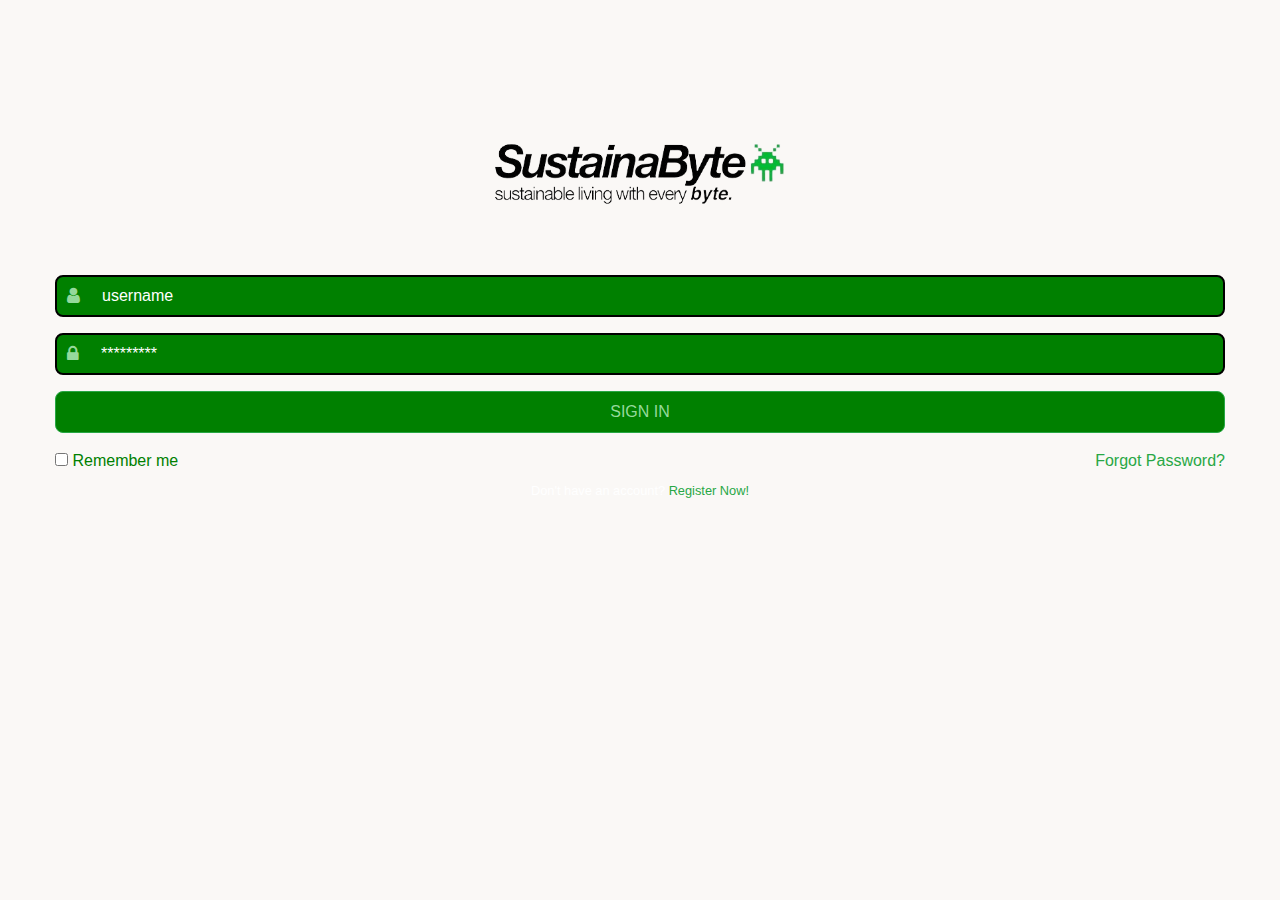
==== GUI/login.html @ e6289f88 "Add files via upload" ====
<!DOCTYPE html>
<html>
	<head>
		<title>Login</title>
	    <meta charset="UTF-8">
	    <meta name="viewport" content="width=device-width, initial-scale=1, shrink-to-fit=no">

	    <!-- Bootstrap CSS -->
	    <link rel="stylesheet" href="https://maxcdn.bootstrapcdn.com/bootstrap/4.4.1/css/bootstrap.min.css">
		<!-- Font Awesome -->
		<link rel="stylesheet" href="https://maxcdn.bootstrapcdn.com/font-awesome/4.7.0/css/font-awesome.min.css">
	    
		<link rel="stylesheet" type="text/css" href="style.css">
	</head>
	
	
	<body>
		<div id="loginContainer">
			<div class="login-form">
				<form action="" method="post">
					<div class="text-center padding-top-100px">
							<a href="gui.html">
						<img class="mx-auto d-block margin-bottom-25px" width="400px" src="logo school.png" ></a>
					</div>

					<!-- <h1 class="text-center light-green-color margin-bottom-25px">NEAT</h1> -->
					<div class="form-group ">
						<div class="input-group">
							<span class="input-group-addon"><i class="fa fa-user"></i></span>
							<input type="text" name="username" class="form-control" placeholder="username" required="required">
						</div>
					</div>

					<div class="form-group">
						<div class="input-group">
							<span class="input-group-addon"><i class="fa fa-lock"></i></span>
							<input type="password" name="password" class="form-control" placeholder="*********" required="required">
						</div>
					</div>

					<div class="form-group">
						<button type="submit" class="btn btn-success btn-block">
							<a href="gui.html" class="light-green-color">Sign In</a>
						</button>
					</div>

					<div class="clearfix">
			            <label class="pull-left checkbox-inline white-color"><input type="checkbox"> Remember me</label>
			            <a href="#" class="pull-right text-success light-green-color">Forgot Password?</a>
			        </div>
					
				</form>
				<div class="hint-text">Don't have an account? <a href="#" class="text-success light-green-color">Register Now!</a></div>
			</div>
			
		</div>



		<!-- jQuery and Bootstrap JS -->
		<script src="https://ajax.googleapis.com/ajax/libs/jquery/3.4.1/jquery.min.js"></script>
		<script src="https://maxcdn.bootstrapcdn.com/bootstrap/4.4.1/js/bootstrap.min.js"></script>
	</body>
</html>
---- GUI/style.css ----
/* Basic Colors*/
.light-green-color { color: #95D99B }
.light-green-bg-color { background-color: #eaecea; }
.dark-green-color { color: green; }
.dark-green-bg-color { background-color: #fcfcfc; }
.white-color { color: green; }

.padding-top-100px {padding-top: 100px;}
.margin-bottom-25px {margin-bottom: 25px;}

/**********************
 *
 * style for LOGIN
 *
 **********************/

#loginContainer{
    background-color: #faf8f6;
    height: 100vh;
}

.login-form {
    width: auto;
    margin: 0 auto;
}

.login-form .hint-text {
    color: #fff;
    text-align: center;
    font-size: 0.8em;
}

.form-control, .btn {
    min-height: 38px;
    border-radius: 8px;
}

.login-btn {
    font-size: 15px;
    font-weight: bold;
}

.social-btn {

}

.input-group {
    background-color: green;
    color: green;
    border: 2px solid black;
    border-radius: 8px;
}

.input-group input::placeholder {
    color: #fff;
    background-color: green;
    font-size: 1em;
}

.input-group>.custom-select:not(:first-child), 
.input-group>.form-control:not(:first-child) {
    color: #fff;
    background-color: green;
    text-transform: none;
    font-size: 1em;
    border: none;
}

.input-group-addon .fa {
    font-size: 18px;
    padding: 10px;
    color: #95D99B;
}

.form-group {
    margin-bottom: 1rem;
    padding-left: 55px;
    padding-right: 55px;
}

.clearfix {
    padding-left: 55px;
    padding-right: 55px;
}

.btn-success,
.btn-success:hover {
    height: 42px;
    color: green;
    background-color: green;
    border-color: 2px solid black !important;
    border-radius: 8px;
    text-transform: uppercase;
    font-size: 1em;
}
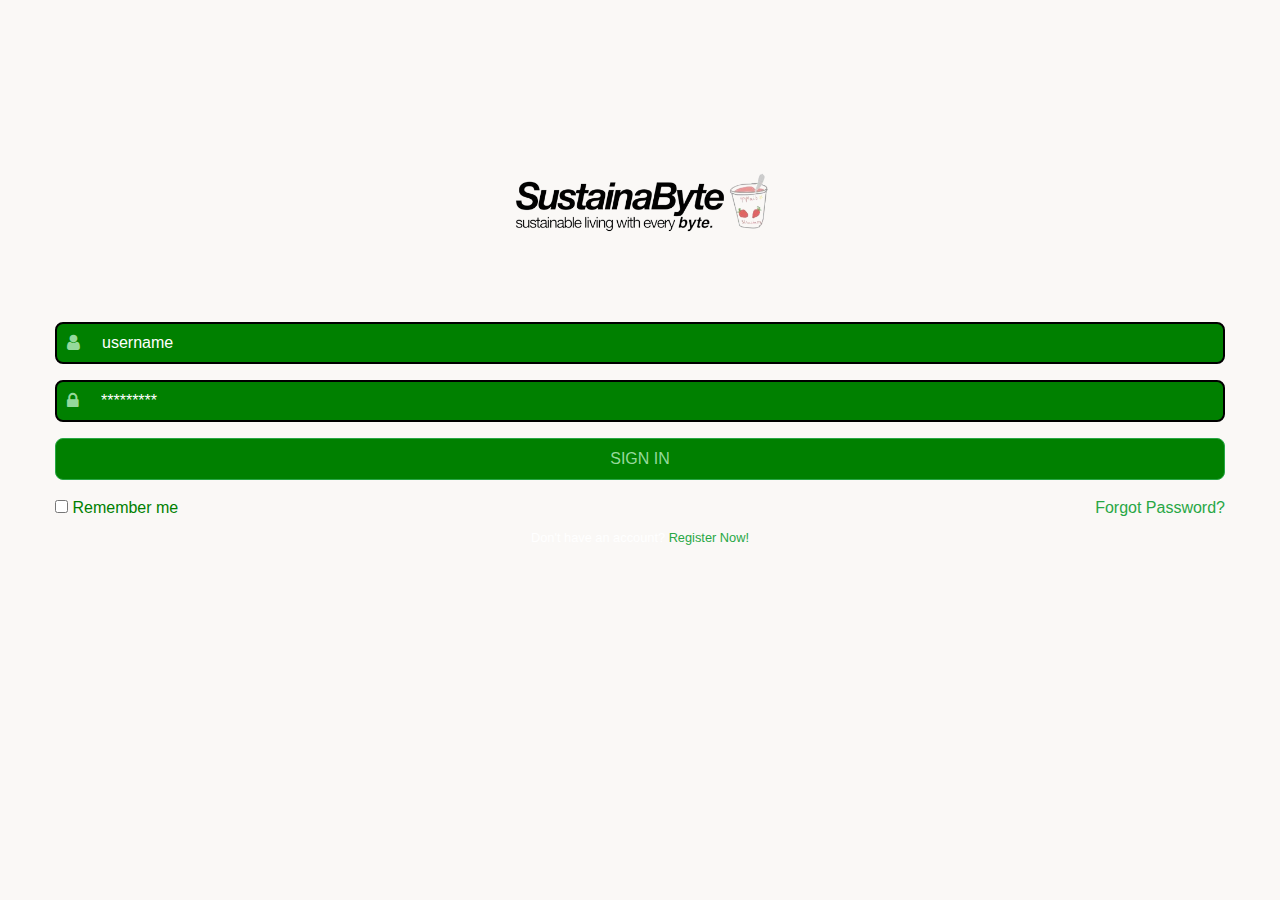
==== commit 20d00198: "Add files via upload" ====
--- a/GUI/login.html
+++ b/GUI/login.html
@@ -40,7 +40,7 @@
 
 					<div class="form-group">
 						<button type="submit" class="btn btn-success btn-block">
-							<a href="gui.html" class="light-green-color">Sign In</a>
+							<a href="assistant.html" class="light-green-color">Sign In</a>
 						</button>
 					</div>
 
